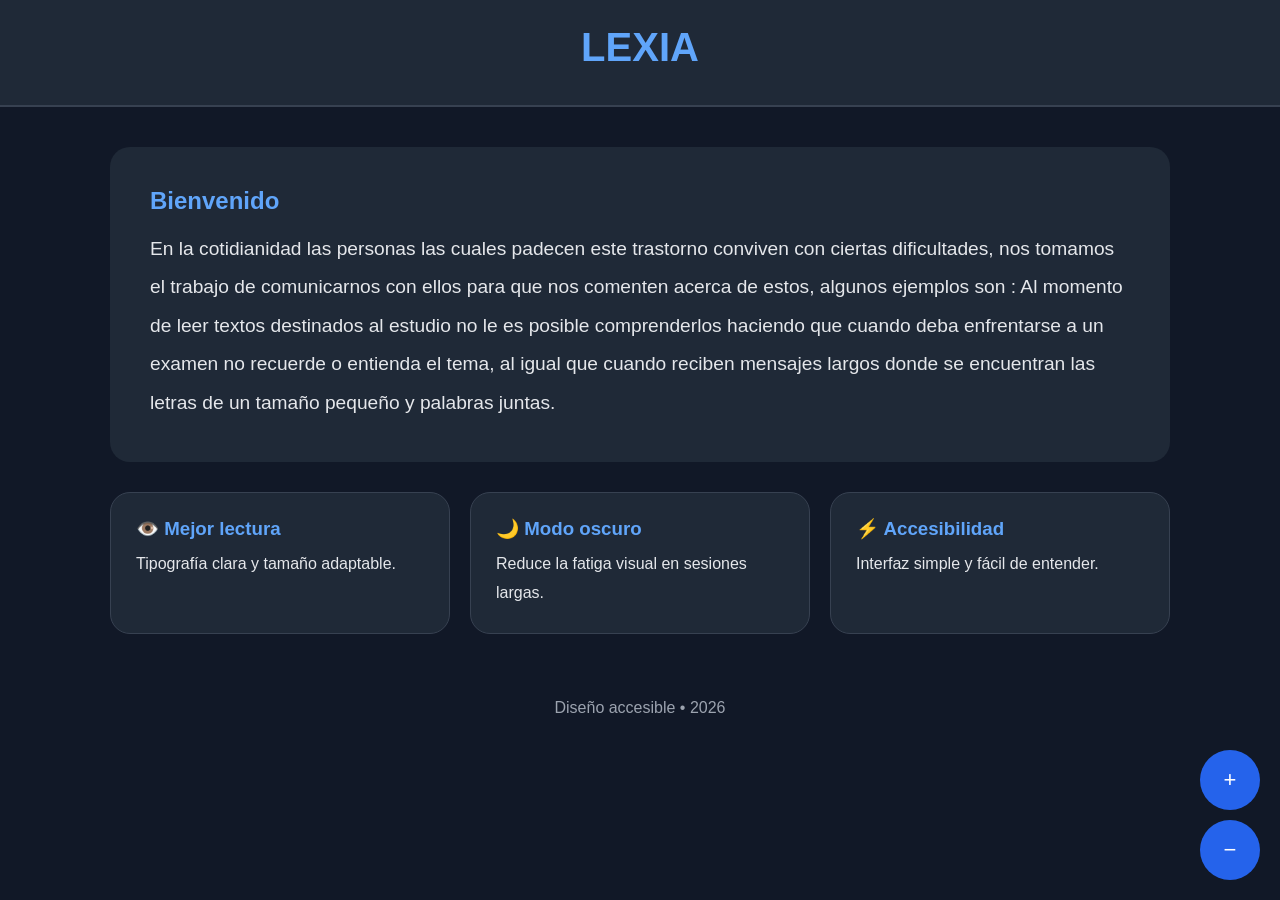
==== index.html @ 95fa3390 "Add files via upload" ====
<!DOCTYPE html>
<html lang="es">
<head>
<meta charset="UTF-8">
<meta name="viewport" content="width=device-width, initial-scale=1.0">
<title>LEXIA</title>

<style>
@import url('https://fonts.googleapis.com/css2?family=Lexend:wght@300;400;600&display=swap');

*{
    margin:0;
    padding:0;
    box-sizing:border-box;
}

body{
    font-family:'open', sans-serif;
    background:#111827;
    color:#E5E7EB;
    min-height:100vh;
}

header{
    background:#1F2937;
    padding:25px;
    text-align:center;
    border-bottom:2px solid #374151;
}

header h1{
    font-size:2.5rem;
    color:#60A5FA;
}

header p{
    margin-top:10px;
    color:#9CA3AF;
}

.container{
    max-width:1100px;
    margin:auto;
    padding:40px 20px;
}

.hero{
    background:#1F2937;
    padding:40px;
    border-radius:20px;
    margin-bottom:30px;
}

.hero h2{
    color:#60A5FA;
    margin-bottom:15px;
}

.hero p{
    font-size:1.2rem;
    line-height:2;
}

.cards{
    display:grid;
    grid-template-columns:repeat(auto-fit,minmax(250px,1fr));
    gap:20px;
}

.card{
    background:#1F2937;
    padding:25px;
    border-radius:20px;
    transition:0.3s;
    border:1px solid #374151;
}

.card:hover{
    transform:translateY(-5px);
    border-color:#60A5FA;
}

.card h3{
    color:#60A5FA;
    margin-bottom:10px;
}

.card p{
    line-height:1.8;
}

.controles{
    position:fixed;
    right:20px;
    bottom:20px;
    display:flex;
    flex-direction:column;
    gap:10px;
}

button{
    width:60px;
    height:60px;
    border:none;
    border-radius:50%;
    background:#2563EB;
    color:white;
    font-size:22px;
    cursor:pointer;
}

button:hover{
    background:#3B82F6;
}

footer{
    text-align:center;
    padding:25px;
    color:#9CA3AF;
}
</style>
</head>
<body>

<header>
    <h1>LEXIA</h1>
    <p></p>
</header>

<div class="container">

    <section class="hero">
        <h2>Bienvenido</h2>
        <p>
            En la cotidianidad las personas las cuales padecen este trastorno conviven con ciertas dificultades, nos tomamos el trabajo de comunicarnos con ellos para que nos comenten acerca de estos, algunos ejemplos son : 
Al momento de leer textos destinados al estudio no le es posible comprenderlos haciendo que cuando deba enfrentarse a un examen no recuerde o entienda el tema, al igual que cuando reciben mensajes largos donde se encuentran las letras de un tamaño pequeño y palabras juntas.

        </p>
    </section>

    <section class="cards">

        <div class="card">
            <h3>👁️ Mejor lectura</h3>
            <p>Tipografía clara y tamaño adaptable.</p>
        </div>

        <div class="card">
            <h3>🌙 Modo oscuro</h3>
            <p>Reduce la fatiga visual en sesiones largas.</p>
        </div>

        <div class="card">
            <h3>⚡ Accesibilidad</h3>
            <p>Interfaz simple y fácil de entender.</p>
        </div>

    </section>

</div>

<div class="controles">
    <button onclick="cambiar(2)">+</button>
    <button onclick="cambiar(-2)">−</button>
</div>

<footer>
    Diseño accesible • 2026
</footer>

<script>
let size = 18;

function cambiar(valor){
    size += valor;
    if(size < 14) size = 14;
    document.body.style.fontSize = size + "px";
}
</script>

</body>
</html>
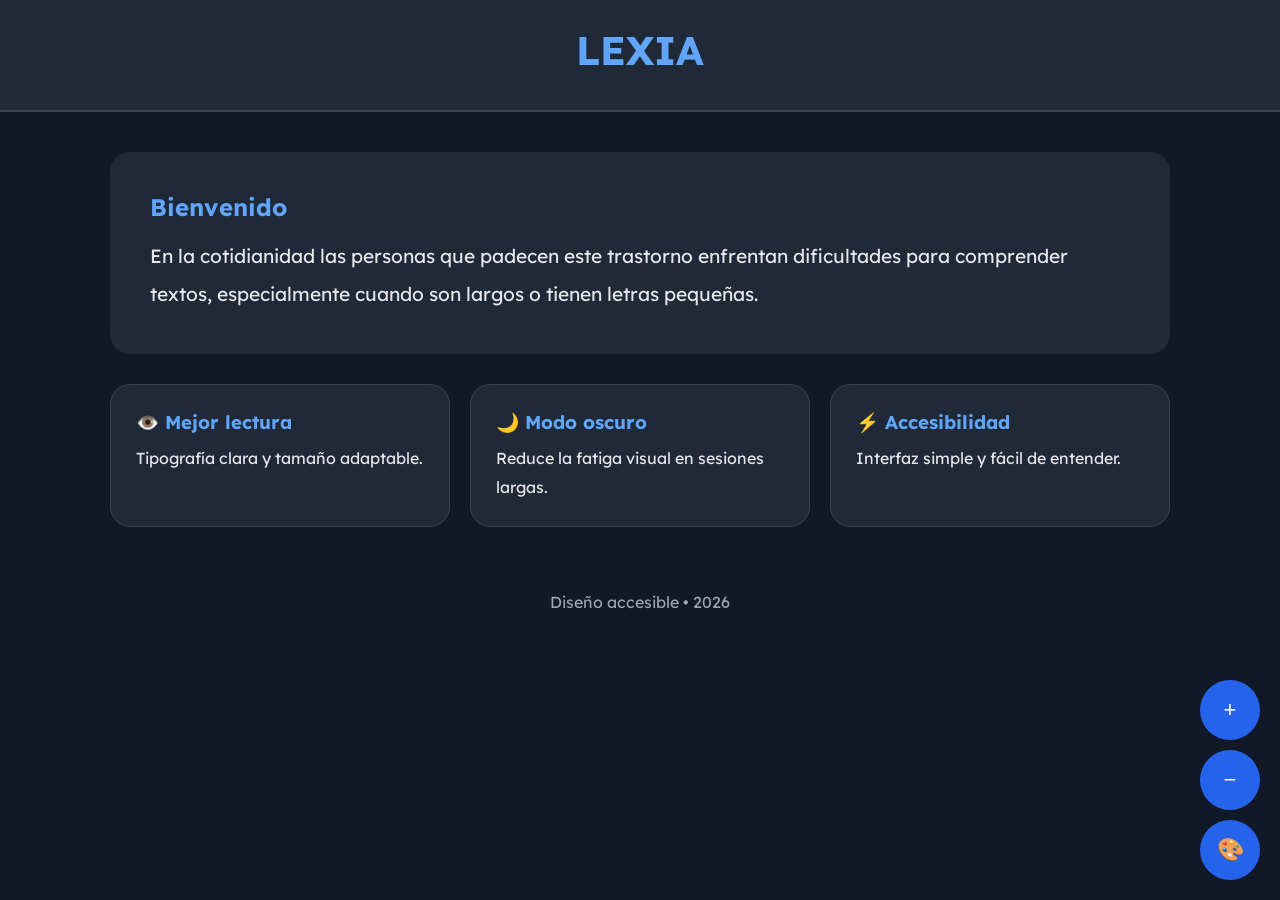
==== commit 633cc67a: "Update index.html" ====
--- a/index.html
+++ b/index.html
@@ -5,8 +5,10 @@
 <meta name="viewport" content="width=device-width, initial-scale=1.0">
 <title>LEXIA</title>
 
+
 <style>
 @import url('https://fonts.googleapis.com/css2?family=Lexend:wght@300;400;600&display=swap');
+
 
 *{
     margin:0;
@@ -14,12 +16,36 @@
     box-sizing:border-box;
 }
 
+
 body{
-    font-family:'open', sans-serif;
+    font-family:'Lexend', sans-serif;
     background:#111827;
     color:#E5E7EB;
     min-height:100vh;
-}
+    transition:0.3s;
+}
+
+
+body.pastel{
+    background:#FDECEC;
+    color:#374151;
+}
+
+
+body.pastel header,
+body.pastel .hero,
+body.pastel .card{
+    background:#FFF7F7;
+    border-color:#FBCFE8;
+}
+
+
+body.pastel h1,
+body.pastel h2,
+body.pastel h3{
+    color:#EC4899;
+}
+
 
 header{
     background:#1F2937;
@@ -28,21 +54,25 @@
     border-bottom:2px solid #374151;
 }
 
+
 header h1{
     font-size:2.5rem;
     color:#60A5FA;
 }
 
+
 header p{
     margin-top:10px;
     color:#9CA3AF;
 }
+
 
 .container{
     max-width:1100px;
     margin:auto;
     padding:40px 20px;
 }
+
 
 .hero{
     background:#1F2937;
@@ -51,21 +81,25 @@
     margin-bottom:30px;
 }
 
+
 .hero h2{
     color:#60A5FA;
     margin-bottom:15px;
 }
 
+
 .hero p{
     font-size:1.2rem;
     line-height:2;
 }
+
 
 .cards{
     display:grid;
     grid-template-columns:repeat(auto-fit,minmax(250px,1fr));
     gap:20px;
 }
+
 
 .card{
     background:#1F2937;
@@ -75,19 +109,23 @@
     border:1px solid #374151;
 }
 
+
 .card:hover{
     transform:translateY(-5px);
     border-color:#60A5FA;
 }
 
+
 .card h3{
     color:#60A5FA;
     margin-bottom:10px;
 }
 
+
 .card p{
     line-height:1.8;
 }
+
 
 .controles{
     position:fixed;
@@ -97,6 +135,7 @@
     flex-direction:column;
     gap:10px;
 }
+
 
 button{
     width:60px;
@@ -109,9 +148,11 @@
     cursor:pointer;
 }
 
+
 button:hover{
     background:#3B82F6;
 }
+
 
 footer{
     text-align:center;
@@ -122,61 +163,81 @@
 </head>
 <body>
 
+
 <header>
     <h1>LEXIA</h1>
     <p></p>
 </header>
 
+
 <div class="container">
+
 
     <section class="hero">
         <h2>Bienvenido</h2>
         <p>
-            En la cotidianidad las personas las cuales padecen este trastorno conviven con ciertas dificultades, nos tomamos el trabajo de comunicarnos con ellos para que nos comenten acerca de estos, algunos ejemplos son : 
-Al momento de leer textos destinados al estudio no le es posible comprenderlos haciendo que cuando deba enfrentarse a un examen no recuerde o entienda el tema, al igual que cuando reciben mensajes largos donde se encuentran las letras de un tamaño pequeño y palabras juntas.
-
+            En la cotidianidad las personas que padecen este trastorno enfrentan dificultades para comprender textos,
+            especialmente cuando son largos o tienen letras pequeñas.
         </p>
     </section>
 
+
     <section class="cards">
+
 
         <div class="card">
             <h3>👁️ Mejor lectura</h3>
             <p>Tipografía clara y tamaño adaptable.</p>
         </div>
 
+
         <div class="card">
             <h3>🌙 Modo oscuro</h3>
             <p>Reduce la fatiga visual en sesiones largas.</p>
         </div>
 
+
         <div class="card">
             <h3>⚡ Accesibilidad</h3>
             <p>Interfaz simple y fácil de entender.</p>
         </div>
 
+
     </section>
 
+
 </div>
+
 
 <div class="controles">
     <button onclick="cambiar(2)">+</button>
     <button onclick="cambiar(-2)">−</button>
+    <button onclick="pastel()">🎨</button>
 </div>
+
 
 <footer>
     Diseño accesible • 2026
 </footer>
 
+
 <script>
 let size = 18;
+
 
 function cambiar(valor){
     size += valor;
     if(size < 14) size = 14;
+    if(size > 30) size = 30;
     document.body.style.fontSize = size + "px";
 }
+
+
+function pastel(){
+    document.body.classList.toggle("pastel");
+}
 </script>
 
+
 </body>
-</html>+</html>
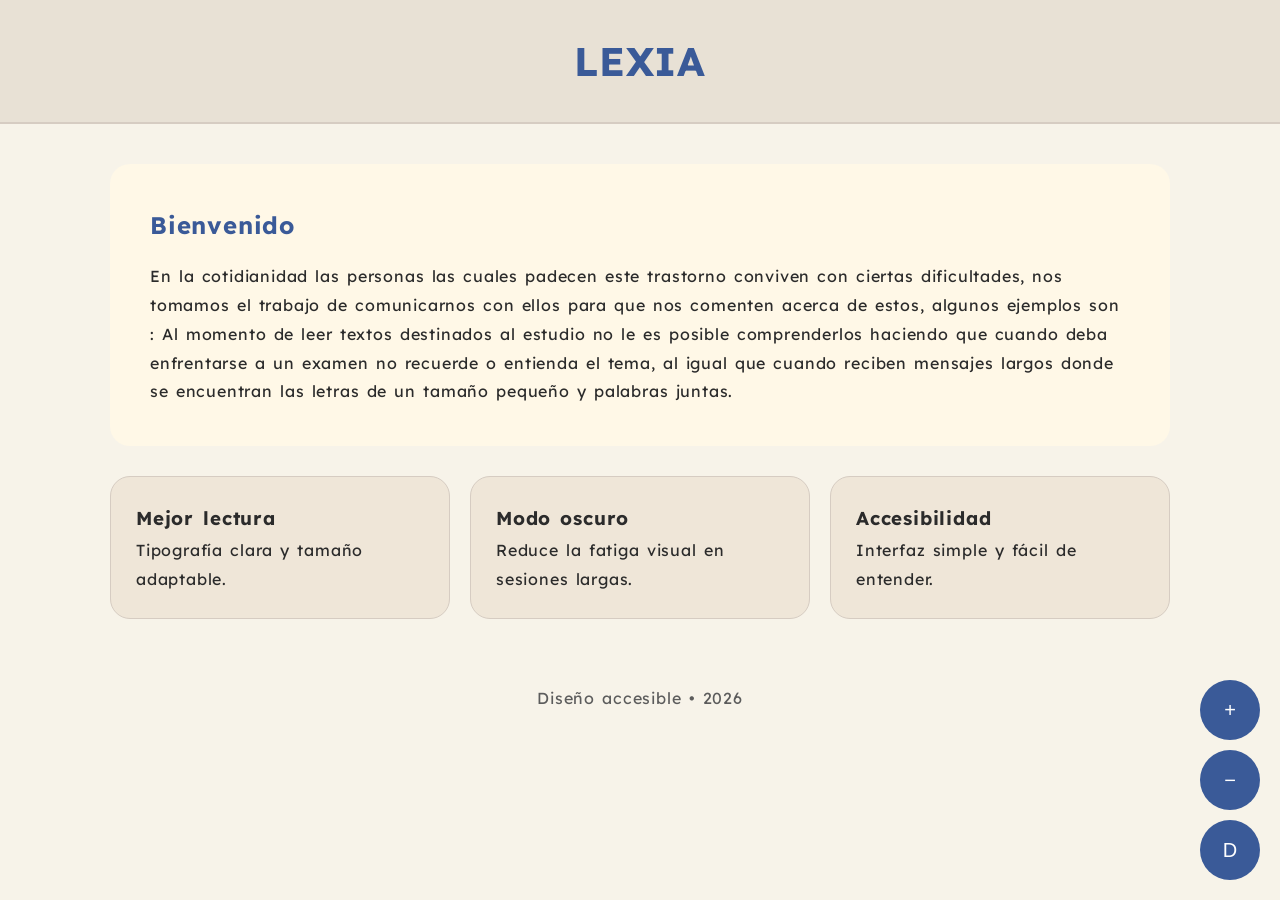
==== commit c1760d5a: "Add files via upload" ====
--- a/index.html
+++ b/index.html
@@ -4,240 +4,74 @@
 <meta charset="UTF-8">
 <meta name="viewport" content="width=device-width, initial-scale=1.0">
 <title>LEXIA</title>
-
-
+<link rel="stylesheet" href="estilos.css">
 <style>
 @import url('https://fonts.googleapis.com/css2?family=Lexend:wght@300;400;600&display=swap');
 
-
-*{
-    margin:0;
-    padding:0;
-    box-sizing:border-box;
-}
-
-
-body{
-    font-family:'Lexend', sans-serif;
-    background:#111827;
-    color:#E5E7EB;
-    min-height:100vh;
-    transition:0.3s;
-}
-
-
-body.pastel{
-    background:#FDECEC;
-    color:#374151;
-}
-
-
-body.pastel header,
-body.pastel .hero,
-body.pastel .card{
-    background:#FFF7F7;
-    border-color:#FBCFE8;
-}
-
-
-body.pastel h1,
-body.pastel h2,
-body.pastel h3{
-    color:#EC4899;
-}
-
-
-header{
-    background:#1F2937;
-    padding:25px;
-    text-align:center;
-    border-bottom:2px solid #374151;
-}
-
-
-header h1{
-    font-size:2.5rem;
-    color:#60A5FA;
-}
-
-
-header p{
-    margin-top:10px;
-    color:#9CA3AF;
-}
-
-
-.container{
-    max-width:1100px;
-    margin:auto;
-    padding:40px 20px;
-}
-
-
-.hero{
-    background:#1F2937;
-    padding:40px;
-    border-radius:20px;
-    margin-bottom:30px;
-}
-
-
-.hero h2{
-    color:#60A5FA;
-    margin-bottom:15px;
-}
-
-
-.hero p{
-    font-size:1.2rem;
-    line-height:2;
-}
-
-
-.cards{
-    display:grid;
-    grid-template-columns:repeat(auto-fit,minmax(250px,1fr));
-    gap:20px;
-}
-
-
-.card{
-    background:#1F2937;
-    padding:25px;
-    border-radius:20px;
-    transition:0.3s;
-    border:1px solid #374151;
-}
-
-
-.card:hover{
-    transform:translateY(-5px);
-    border-color:#60A5FA;
-}
-
-
-.card h3{
-    color:#60A5FA;
-    margin-bottom:10px;
-}
-
-
-.card p{
-    line-height:1.8;
-}
-
-
-.controles{
-    position:fixed;
-    right:20px;
-    bottom:20px;
-    display:flex;
-    flex-direction:column;
-    gap:10px;
-}
-
-
-button{
-    width:60px;
-    height:60px;
-    border:none;
-    border-radius:50%;
-    background:#2563EB;
-    color:white;
-    font-size:22px;
-    cursor:pointer;
-}
-
-
-button:hover{
-    background:#3B82F6;
-}
-
-
-footer{
-    text-align:center;
-    padding:25px;
-    color:#9CA3AF;
-}
 </style>
 </head>
 <body>
-
 
 <header>
     <h1>LEXIA</h1>
     <p></p>
 </header>
 
-
 <div class="container">
-
 
     <section class="hero">
         <h2>Bienvenido</h2>
         <p>
-            En la cotidianidad las personas que padecen este trastorno enfrentan dificultades para comprender textos,
-            especialmente cuando son largos o tienen letras pequeñas.
+            En la cotidianidad las personas las cuales padecen este trastorno conviven con ciertas dificultades, nos tomamos el trabajo de comunicarnos con ellos para que nos comenten acerca de estos, algunos ejemplos son : 
+Al momento de leer textos destinados al estudio no le es posible comprenderlos haciendo que cuando deba enfrentarse a un examen no recuerde o entienda el tema, al igual que cuando reciben mensajes largos donde se encuentran las letras de un tamaño pequeño y palabras juntas.
+
         </p>
     </section>
 
-
     <section class="cards">
 
-
         <div class="card">
-            <h3>👁️ Mejor lectura</h3>
+            <h3> Mejor lectura</h3>
             <p>Tipografía clara y tamaño adaptable.</p>
         </div>
 
-
         <div class="card">
-            <h3>🌙 Modo oscuro</h3>
+            <h3> Modo oscuro</h3>
             <p>Reduce la fatiga visual en sesiones largas.</p>
         </div>
 
-
         <div class="card">
-            <h3>⚡ Accesibilidad</h3>
+            <h3> Accesibilidad</h3>
             <p>Interfaz simple y fácil de entender.</p>
         </div>
 
-
     </section>
 
-
 </div>
-
 
 <div class="controles">
     <button onclick="cambiar(2)">+</button>
     <button onclick="cambiar(-2)">−</button>
-    <button onclick="pastel()">🎨</button>
+    <button onclick="modoDislexia()">D</button>
 </div>
-
 
 <footer>
     Diseño accesible • 2026
 </footer>
 
-
 <script>
 let size = 18;
 
-
 function cambiar(valor){
     size += valor;
-    if(size < 14) size = 14;
-    if(size > 30) size = 30;
+    if(size < 16) size = 16;
     document.body.style.fontSize = size + "px";
 }
 
-
-function pastel(){
-    document.body.classList.toggle("pastel");
+function modoDislexia(){
+    document.body.classList.toggle("dislexia");
 }
 </script>
 
-
 </body>
-</html>
+</html>
--- a/estilos.css
+++ b/estilos.css
@@ -0,0 +1,102 @@
+@import url('https://fonts.googleapis.com/css2?family=Lexend:wght@300;400;600&display=swap');
+
+*{
+    margin:0;
+    padding:0;
+    box-sizing:border-box;
+}
+
+body{
+    font-family:'Lexend', Arial, sans-serif;
+    background:#F7F3E9; /* fondo crema suave */
+    color:#2B2B2B;
+    min-height:100vh;
+    line-height:1.8;
+    letter-spacing:0.05em;
+    word-spacing:0.15em;
+}
+
+body.dislexia{
+    font-family:'OpenDyslexic', 'Lexend', Arial, sans-serif;
+    line-height:2;
+    letter-spacing:0.08em;
+    word-spacing:0.2em;
+}
+
+header{
+    background:#E8E1D5;
+    padding:25px;
+    text-align:center;
+    border-bottom:2px solid #D6CCC2;
+}
+
+header h1{
+    font-size:2.5rem;
+    color:#3A5A98;
+}
+
+.container{
+    max-width:1100px;
+    margin:auto;
+    padding:40px 20px;
+}
+
+.hero{
+    background:#FFF8E7;
+    padding:40px;
+    border-radius:20px;
+    margin-bottom:30px;
+}
+
+.hero h2{
+    color:#3A5A98;
+    margin-bottom:15px;
+}
+
+.cards{
+    display:grid;
+    grid-template-columns:repeat(auto-fit,minmax(250px,1fr));
+    gap:20px;
+}
+
+.card{
+    background:#EFE6D8;
+    padding:25px;
+    border-radius:20px;
+    transition:0.3s;
+    border:1px solid #D6CCC2;
+}
+
+.card:hover{
+    transform:translateY(-5px);
+}
+
+.controles{
+    position:fixed;
+    right:20px;
+    bottom:20px;
+    display:flex;
+    flex-direction:column;
+    gap:10px;
+}
+
+button{
+    width:60px;
+    height:60px;
+    border:none;
+    border-radius:50%;
+    background:#3A5A98;
+    color:white;
+    font-size:20px;
+    cursor:pointer;
+}
+
+button:hover{
+    background:#4A6FB3;
+}
+
+footer{
+    text-align:center;
+    padding:25px;
+    color:#5C5C5C;
+}
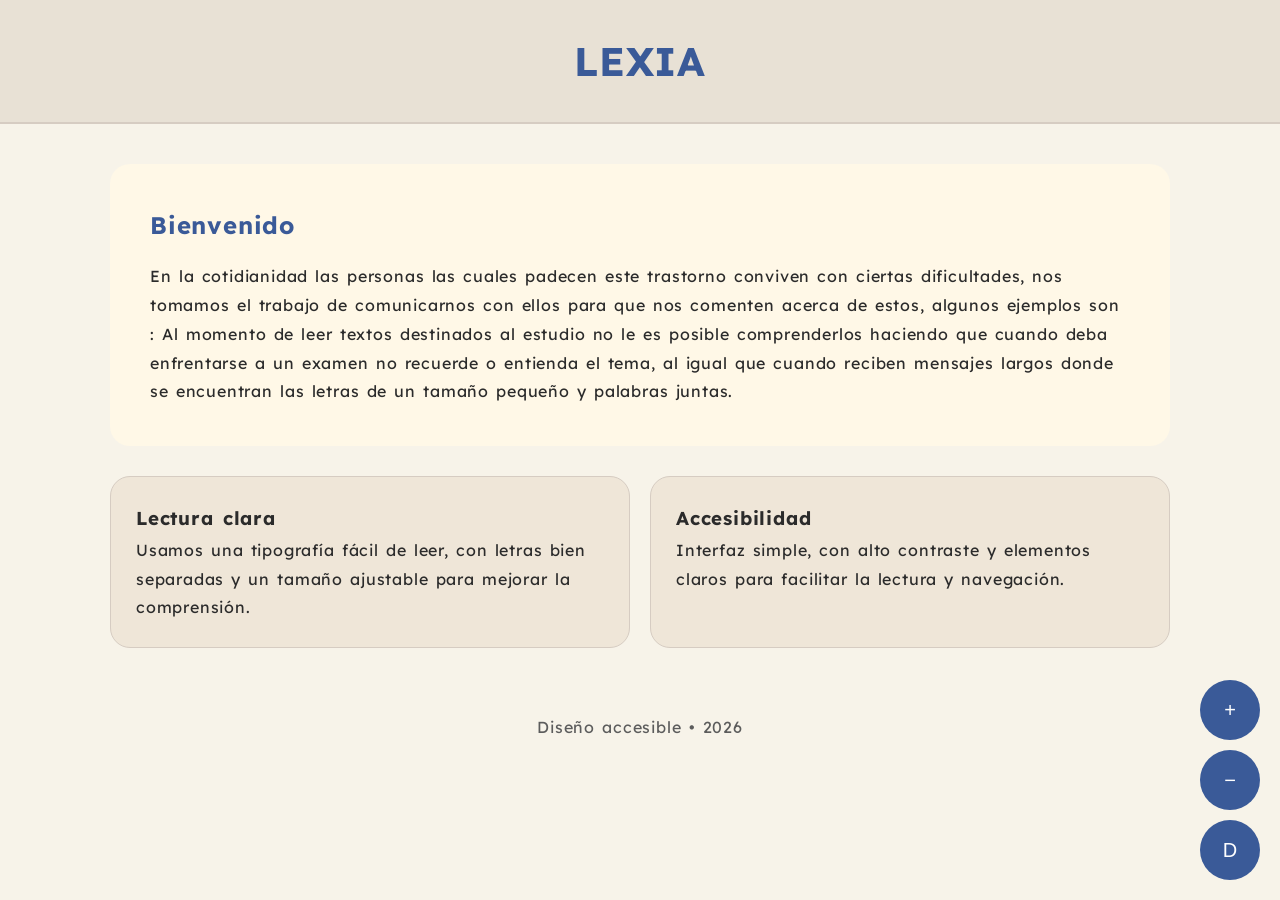
==== commit 1f17548e: "Add files via upload" ====
--- a/index.html
+++ b/index.html
@@ -29,22 +29,25 @@
     </section>
 
     <section class="cards">
+        
 
-        <div class="card">
-            <h3> Mejor lectura</h3>
-            <p>Tipografía clara y tamaño adaptable.</p>
-        </div>
+        <div class="card" onclick="modoDislexia()" style="cursor:pointer;">
+    <h3> Lectura clara</h3>
+    <p>
+        Usamos una tipografía fácil de leer, con letras bien separadas 
+        y un tamaño ajustable para mejorar la comprensión.
+    </p>
+</div>
 
-        <div class="card">
-            <h3> Modo oscuro</h3>
-            <p>Reduce la fatiga visual en sesiones largas.</p>
-        </div>
+    
 
-        <div class="card">
-            <h3> Accesibilidad</h3>
-            <p>Interfaz simple y fácil de entender.</p>
-        </div>
-
+        <div class="card" onclick="modoAccesibilidad()" style="cursor:pointer;">
+    <h3> Accesibilidad</h3>
+    <p>
+        Interfaz simple, con alto contraste y elementos claros 
+        para facilitar la lectura y navegación.
+    </p>
+</div>
     </section>
 
 </div>
@@ -60,6 +63,14 @@
 </footer>
 
 <script>
+
+function modoAccesibilidad(){
+    document.body.classList.toggle("accesibilidad");
+}
+
+
+
+
 let size = 18;
 
 function cambiar(valor){
--- a/estilos.css
+++ b/estilos.css
@@ -1,4 +1,6 @@
+
 @import url('https://fonts.googleapis.com/css2?family=Lexend:wght@300;400;600&display=swap');
+
 
 *{
     margin:0;
@@ -8,7 +10,7 @@
 
 body{
     font-family:'Lexend', Arial, sans-serif;
-    background:#F7F3E9; /* fondo crema suave */
+    background:#F7F3E9; 
     color:#2B2B2B;
     min-height:100vh;
     line-height:1.8;
@@ -99,4 +101,17 @@
     text-align:center;
     padding:25px;
     color:#5C5C5C;
+}
+body.accesibilidad{
+    background-color:#ffffff !important;
+    color:#000000 !important;
+}
+
+body.accesibilidad .hero{
+    background-color:#f2f2f2 !important;
+}
+
+body.accesibilidad .card{
+    background-color:#ffffff !important;
+    border:2px solid #000000 !important;
 }
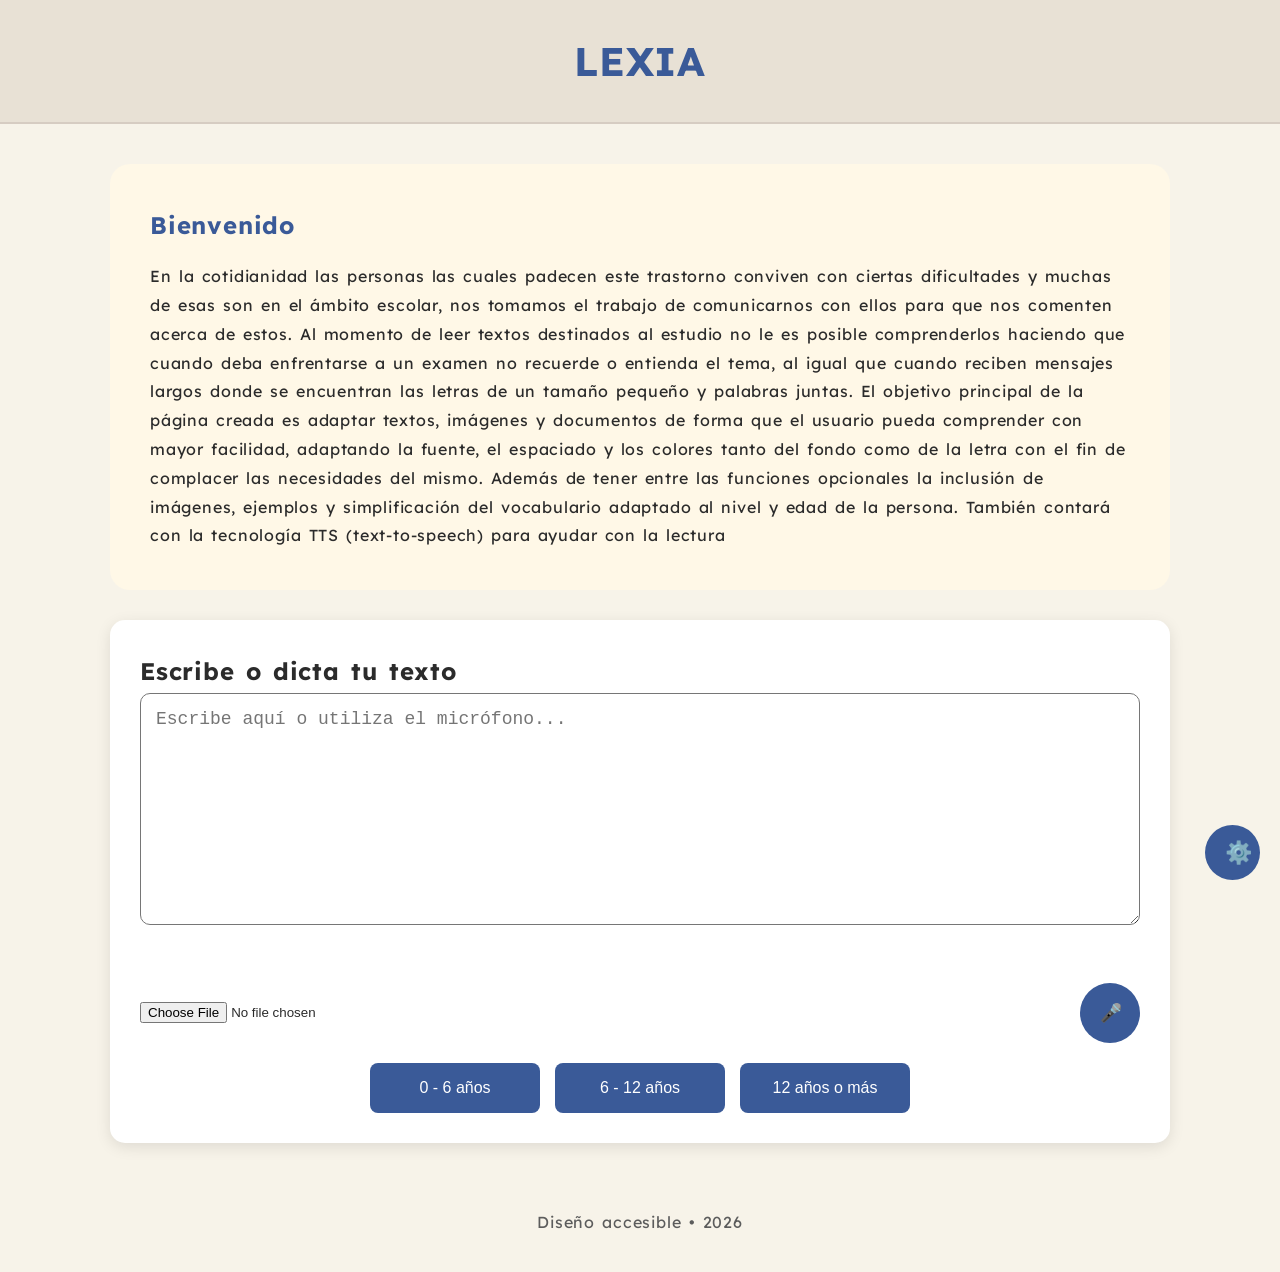
==== commit d29a0350: "Add files via upload" ====
--- a/index.html
+++ b/index.html
@@ -22,41 +22,35 @@
     <section class="hero">
         <h2>Bienvenido</h2>
         <p>
-            En la cotidianidad las personas las cuales padecen este trastorno conviven con ciertas dificultades, nos tomamos el trabajo de comunicarnos con ellos para que nos comenten acerca de estos, algunos ejemplos son : 
-Al momento de leer textos destinados al estudio no le es posible comprenderlos haciendo que cuando deba enfrentarse a un examen no recuerde o entienda el tema, al igual que cuando reciben mensajes largos donde se encuentran las letras de un tamaño pequeño y palabras juntas.
+            En la cotidianidad las personas las cuales padecen este trastorno conviven con ciertas dificultades y muchas de esas son en el ámbito escolar, nos tomamos el trabajo de comunicarnos con ellos para que nos comenten acerca de estos. Al momento de leer textos destinados al estudio no le es posible comprenderlos haciendo que cuando deba enfrentarse a un examen no recuerde o entienda el tema, al igual que cuando reciben mensajes largos donde se encuentran las letras de un tamaño pequeño y palabras juntas.
+El objetivo principal de la página creada es adaptar textos, imágenes y documentos de forma que el usuario pueda comprender con mayor facilidad, adaptando la fuente, el espaciado y los colores tanto del fondo como de la letra con el fin de complacer las necesidades del mismo. Además de tener entre las funciones opcionales la inclusión de imágenes, ejemplos y simplificación del vocabulario adaptado al nivel y edad de la persona. También contará con la tecnología TTS (text-to-speech) para ayudar con la lectura 
+
 
         </p>
     </section>
 
-    <section class="cards">
+    <section class="editor">
+        <h2>Escribe o dicta tu texto</h2>
+    
+        <textarea id="texto" placeholder="Escribe aquí o utiliza el micrófono..." rows="10"></textarea>
+    
+        <br><br>
+    
+        <div class="botones">
+            <input type="file" id="imagen" accept="image/*">
+            <button onclick="iniciarDictado()">🎤</button>
+        </div>
         
-
-        <div class="card" onclick="modoDislexia()" style="cursor:pointer;">
-    <h3> Lectura clara</h3>
-    <p>
-        Usamos una tipografía fácil de leer, con letras bien separadas 
-        y un tamaño ajustable para mejorar la comprensión.
-    </p>
-</div>
-
-    
-
-        <div class="card" onclick="modoAccesibilidad()" style="cursor:pointer;">
-    <h3> Accesibilidad</h3>
-    <p>
-        Interfaz simple, con alto contraste y elementos claros 
-        para facilitar la lectura y navegación.
-    </p>
-</div>
+        <div class="edades">
+            <button class="edad-btn" onclick="seleccionarEdad('0-6')">0 - 6 años</button>
+            <button class="edad-btn" onclick="seleccionarEdad('6-12')">6 - 12 años</button>
+            <button class="edad-btn" onclick="seleccionarEdad('12+')">12 años o más</button>
+        </div>
+        </div>
     </section>
 
 </div>
 
-<div class="controles">
-    <button onclick="cambiar(2)">+</button>
-    <button onclick="cambiar(-2)">−</button>
-    <button onclick="modoDislexia()">D</button>
-</div>
 
 <footer>
     Diseño accesible • 2026
@@ -67,9 +61,6 @@
 function modoAccesibilidad(){
     document.body.classList.toggle("accesibilidad");
 }
-
-
-
 
 let size = 18;
 
@@ -82,7 +73,48 @@
 function modoDislexia(){
     document.body.classList.toggle("dislexia");
 }
+function iniciarDictado() {
+    if ('webkitSpeechRecognition' in window) {
+        const reconocimiento = new webkitSpeechRecognition();
+
+        reconocimiento.lang = 'es-ES';
+        reconocimiento.continuous = false;
+        reconocimiento.interimResults = false;
+
+        reconocimiento.onresult = function (event) {
+            const texto = event.results[0][0].transcript;
+            document.getElementById("texto").value += texto;
+        };
+
+        reconocimiento.start();
+    } else {
+        alert("Tu navegador no admite reconocimiento de voz.");
+    }
+}
+
+function mostrarMenu() {
+    const panel = document.getElementById("panelAccesibilidad");
+
+    if (panel.style.display === "flex") {
+        panel.style.display = "none";
+    } else {
+        panel.style.display = "flex";
+    }
+}
+
+function fondoBlanco() {
+    document.body.classList.toggle("modo-blanco");
+}
 </script>
+<div class="menu-accesibilidad">
+    <button class="btn-menu" onclick="mostrarMenu()">⚙️</button>
 
+    <div id="panelAccesibilidad" class="panel">
+        <button onclick="cambiar(2)">A+</button>
+        <button onclick="cambiar(-2)">A-</button>
+        <button onclick="fondoBlanco()">Fondo blanco</button>
+    </div>
+    
+</div>
 </body>
 </html>
--- a/estilos.css
+++ b/estilos.css
@@ -114,4 +114,77 @@
 body.accesibilidad .card{
     background-color:#ffffff !important;
     border:2px solid #000000 !important;
+}
+.editor {
+    background: white;
+    padding: 30px;
+    border-radius: 15px;
+    box-shadow: 0 4px 15px rgba(0,0,0,0.1);
+}
+
+textarea {
+    width: 100%;
+    padding: 15px;
+    font-size: 18px;
+    border-radius: 10px;
+    resize: vertical;
+}
+
+button {
+    padding: 10px 20px;
+    font-size: 18px;
+    cursor: pointer;
+}
+.botones{
+    display: flex;
+    justify-content: space-between;
+    align-items: center;
+    margin-top: 20px;
+}
+.edades{
+    margin-top: 20px;
+    display: flex;
+    justify-content: center;
+    gap: 15px;
+    flex-wrap: wrap;
+}
+
+.edad-btn{
+    width: 170px;
+    height: 50px;
+    border: none;
+    border-radius: 8px;
+    font-size: 16px;
+    cursor: pointer;
+}
+.menu-accesibilidad{
+    position: fixed;
+    bottom: 20px;
+    right: 20px;
+}
+
+.btn-menu{
+    width: 55px;
+    height: 55px;
+    border-radius: 50%;
+    font-size: 22px;
+    cursor: pointer;
+}
+
+.panel{
+    display: none;
+    flex-direction: column;
+    gap: 10px;
+    margin-bottom: 10px;
+}
+
+.panel button{
+    width: 150px;
+    padding: 10px;
+    border-radius: 8px;
+    cursor: pointer;
+}
+.modo-blanco{
+    background-color: white;
+    color: black;
 }
